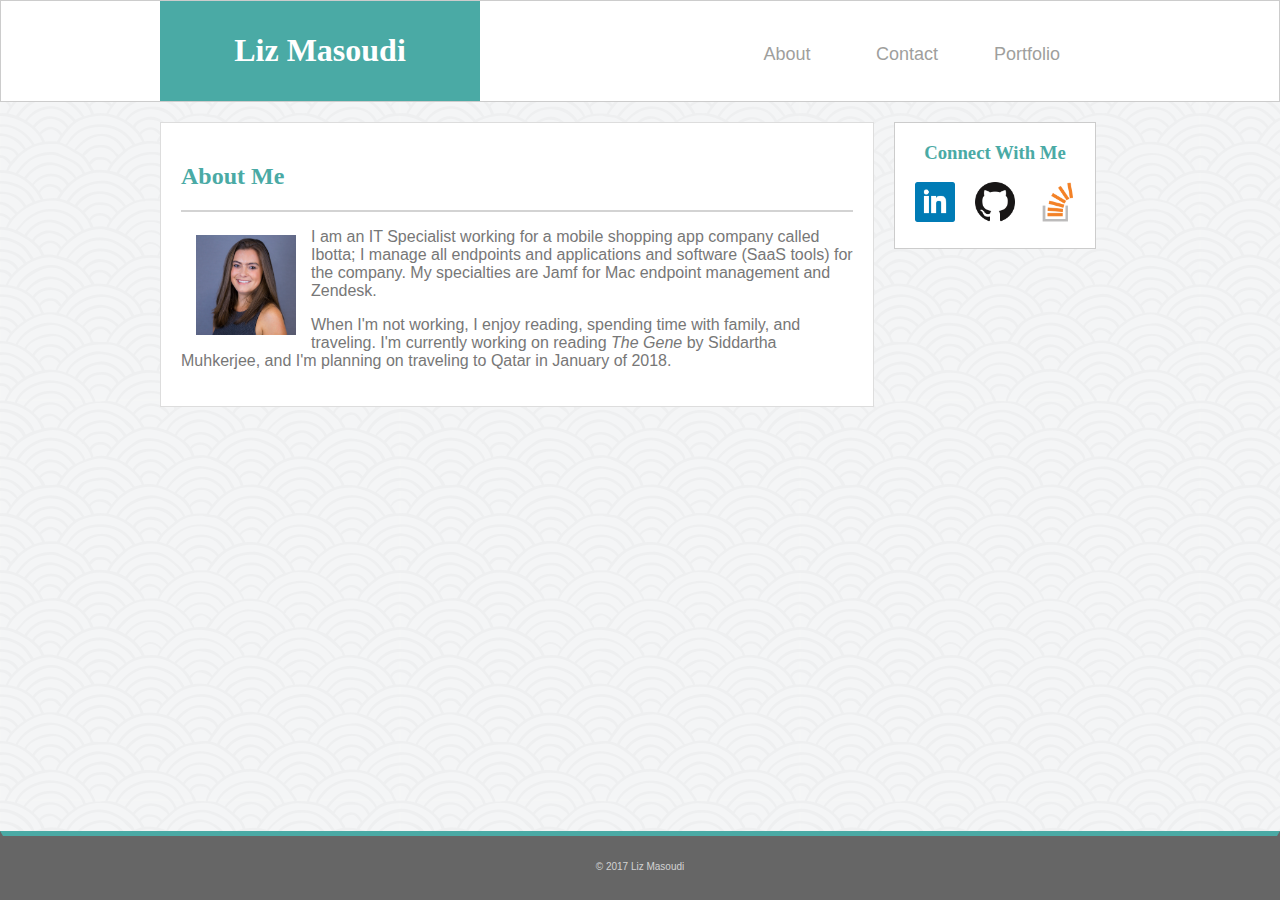
==== index.html @ c27c5245 "added files" ====
<!DOCTYPE html>
<html>
<head>
	<title>Portfolio Bio</title>
	<link rel="stylesheet" type="text/css" href="assets/css/style.css">
</head>
<body>

	<header>
		<div class="container">
			<div id="name">
				<h1>Liz Masoudi</h1>
			</div>

 			<nav>
				<ul>
					<li><a href="index.html">About</a></li>
					<li><a href="contact.html">Contact</a></li>
					<li><a href="portfolio.html">Portfolio</a></li>
				</ul>
			</nav>	 
		</div>
	</header>

	<div class="container">
		<section class="main-content">
			<h2>About Me</h2>
			<hr>

			<img id="profile-image" src="assets/images/lmasoudi_headshot.jpg" height="100px" width="100px">

			<p>
				I am an IT Specialist working for a mobile shopping app company called Ibotta; I manage all endpoints and applications and software (SaaS tools) for the company. My specialties are Jamf for Mac endpoint management and Zendesk. 
			</p>
			<p>
				When I'm not working, I enjoy reading, spending time with family, and traveling. I'm currently working on reading <em>The Gene</em> by Siddartha Muhkerjee, and I'm planning on traveling to Qatar in January of 2018.
			</p>
		</section>

		<section id="connect">
			<h3>Connect With Me</h3>
			<a href="https://www.linkedin.com/in/liz-masoudi-b7183485">
				<img src="assets/images/if_square-linkedin_317725.png" alt="LinkedIn" height="40px" width="40px">
			</a>
			<a href="https://github.com/LizMasoudi">
				<img src="assets/images/if_github_317712.png" alt="GitHub" height="40px" width="40px">
			</a>
			<a href="https://stackoverflow.com/users/8134334/grrlizlybear">
				<img src="assets/images/if_stackoverflow_1220346.png" alt="StackOverflow" height="40px" width="40px">
			</a>
			
		</section>
	</div>

	<footer>
		&copy; 2017 Liz Masoudi
	</footer>
</body>
</html>
---- assets/css/style.css ----
body {
	background-image: url("../images/seigaiha.png"); /*you need to go up a directory level, which is why you need the ..!*/
	margin: 0;
    padding: 0;
}

header {
	background-color: white;
	color: #777777;
	height:100px;
	/*border*/
	border-color: #cccccc;
	border-style: solid;
	border-width:thin;

}


h1 {
	color: #ffffff;
	font-family: 'Georgia', Times, Times New Roman, serif;
    display: inline-block;
}

h2 {
	color: #4aaaa5;
	font-family: 'Georgia', Times, Times New Roman, serif;
}

h3 {
	color: #4aaaa5;
	font-family: 'Georgia', Times, Times New Roman, serif;
}

nav {
	padding:35px;
}

nav ul {
    list-style: none;
    text-align: center;
    padding: 0;
    margin: 0;
    float: right;
}

nav li {
    font-family:'Arial', 'Helvetica Neue', Helvetica, sans-serif;
    height: 40px;
    display: inline-block;
}

nav a {
    text-decoration: none;
    color: #9F9F9D;
    display: block;
    width: 100px;
    border-bottom: none;
    font-size: 18px;
    font-weight:100;
}

form h4 {
	color: #9F9F9D;
	font-family: 'Arial', 'Helvetica Neue', Helvetica, sans-serif;
	font-style:none;
	font-weight:200;

}

form input[type=text]{
	position: relative;
    width: 95%;
    border: 1px solid #dddddd;
    color: #666666;
    height: 25px;
    margin:0;
}

textarea {
    position: relative;
    width: 95%;
    border: 1px solid #dddddd;
    resize: none;
    color: #666666;
    font-size: 14px;
}

form input[type=submit]{
	width:100px;
	background-color:#4aaaa5;
	color:#ffffff;
	font-size:16px;
	border:none;
	padding:10px;
	margin-top:10px;

}


.container {
	width: 960px;
    margin: auto;
    background-color: #ffffff;
}

#name {
	background-color: #4aaaa5;
	text-align: center;
	width: 300px;
	padding: 10px;
	margin: 0;
	display:inline-block;
	float:left;
}

.main-content {
	float: left;
	background-color: #ffffff;
	width: 70%;
	margin: 20px 20px 20px 0px;
	padding: 20px;

	/*border*/
	border-style: solid;
	border-width: thin;
	border-color: #dddddd;
}

#profile-image {
	float:left;
	padding: 15px;
}

.portfolio-item {
	float:left;
	width:30%;
	height:180px;
	margin:20px;
}

.portfolio-image {
	float: left;
    width: 100%;
    height:auto;
    overflow: hidden;
}

.portfolio-image-text {
	float: left;
	width: 100%;
	padding-top: 20px;
	padding-bottom:20px;
	position: relative;
	top:-80px;
	background-color: #4aaaa5;
	color: #ffffff;
	text-align: center;
}

p {
	color: #777777;
	font-family: 'Arial', 'Helvetica Neue', Helvetica, sans-serif;
	display: block;
}

a {
	color: #777777;
	font-family: 'Arial', 'Helvetica Neue', Helvetica, sans-serif;
	text-decoration: none;
	padding:8px;
}

hr {
	height: 2px;
	border: none;
	background-color: #d3d3d3;
}


#connect {
	float: left;
	margin: 20px 20px 20px 0px;

	background-color: #ffffff;
	color: #777777;
	font-family: 'Arial', 'Helvetica Neue', Helvetica, sans-serif;
	text-align: center;

	/*border*/
	border-color: #cccccc;
	border-style: solid;
	border-width:thin;

	/*size & positioning*/
	width: 200px;
	height: 125px;

}


footer {
	background-color: #666666;
	color: #d3d3d3;
	font-family: 'Arial', 'Helvetica Neue', Helvetica, sans-serif;
	font-size: x-small;
	text-align: center;
	padding:25px;

	/*top border*/
	border-style: solid;
	border-top-color: #4aaaa5;
	border-top-width: thick;
	border-right-color: #666666;
	border-bottom-color: #666666;
	border-left-color: #666666;

	/*positioning*/
	position: fixed;
  	right: 0;
  	bottom: 0;
  	left: 0;

}

.clearfix {
	overflow: auto;
	clear:both;
}
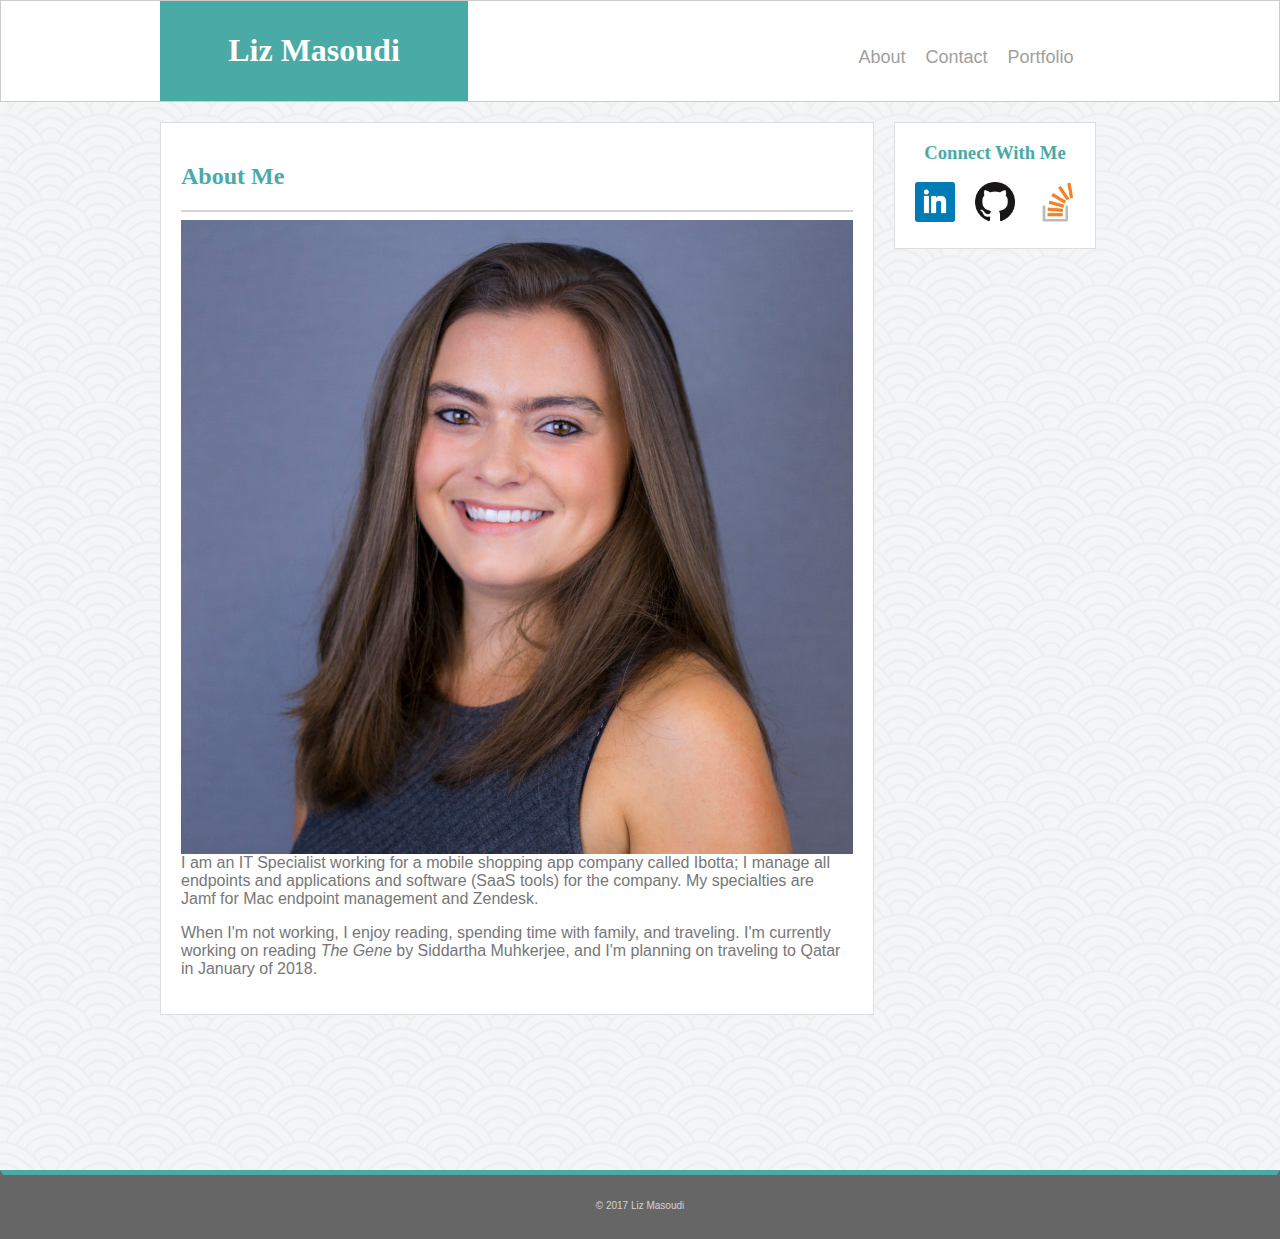
==== commit 5dd0cc73: "profile and contact responsive" ====
--- a/index.html
+++ b/index.html
@@ -3,7 +3,7 @@
 <head>
 	<title>Portfolio Bio</title>
 	<link rel="stylesheet" type="text/css" href="assets/css/style.css">
-</head>
+	<meta name="viewport" content="width=device-width, initial-scale=1.0">
 <body>
 
 	<header>
@@ -27,7 +27,7 @@
 			<h2>About Me</h2>
 			<hr>
 
-			<img id="profile-image" src="assets/images/lmasoudi_headshot.jpg" height="100px" width="100px">
+			<img id="profile-image" src="assets/images/lmasoudi_headshot.jpg">
 
 			<p>
 				I am an IT Specialist working for a mobile shopping app company called Ibotta; I manage all endpoints and applications and software (SaaS tools) for the company. My specialties are Jamf for Mac endpoint management and Zendesk. 
@@ -48,12 +48,17 @@
 			<a href="https://stackoverflow.com/users/8134334/grrlizlybear">
 				<img src="assets/images/if_stackoverflow_1220346.png" alt="StackOverflow" height="40px" width="40px">
 			</a>
+
+		<br>
 			
 		</section>
+	
 	</div>
 
 	<footer>
 		&copy; 2017 Liz Masoudi
 	</footer>
+
+
 </body>
 </html>--- a/assets/css/style.css
+++ b/assets/css/style.css
@@ -2,6 +2,12 @@
 	background-image: url("../images/seigaiha.png"); /*you need to go up a directory level, which is why you need the ..!*/
 	margin: 0;
     padding: 0;
+}
+
+.container {
+	width: 960px;
+    margin: auto;
+    background-color: #ffffff;
 }
 
 header {
@@ -33,7 +39,7 @@
 }
 
 nav {
-	padding:35px;
+	padding:4%;
 }
 
 nav ul {
@@ -46,7 +52,7 @@
 
 nav li {
     font-family:'Arial', 'Helvetica Neue', Helvetica, sans-serif;
-    height: 40px;
+/*    height: 40px;*/
     display: inline-block;
 }
 
@@ -54,7 +60,7 @@
     text-decoration: none;
     color: #9F9F9D;
     display: block;
-    width: 100px;
+    width: 25%;
     border-bottom: none;
     font-size: 18px;
     font-weight:100;
@@ -98,16 +104,11 @@
 }
 
 
-.container {
-	width: 960px;
-    margin: auto;
-    background-color: #ffffff;
-}
-
 #name {
 	background-color: #4aaaa5;
 	text-align: center;
-	width: 300px;
+	width: 30%;
+	height:100%;
 	padding: 10px;
 	margin: 0;
 	display:inline-block;
@@ -128,8 +129,10 @@
 }
 
 #profile-image {
+	width:100%;
 	float:left;
-	padding: 15px;
+/*	padding: 15px;
+	margin:20px;*/
 }
 
 .portfolio-item {
@@ -188,7 +191,7 @@
 	text-align: center;
 
 	/*border*/
-	border-color: #cccccc;
+	border-color: #dddddd;
 	border-style: solid;
 	border-width:thin;
 
@@ -207,19 +210,21 @@
 	text-align: center;
 	padding:25px;
 
-	/*top border*/
+	/*borders*/
 	border-style: solid;
+	border-top-width: thick;
 	border-top-color: #4aaaa5;
-	border-top-width: thick;
 	border-right-color: #666666;
 	border-bottom-color: #666666;
 	border-left-color: #666666;
 
 	/*positioning*/
-	position: fixed;
+	position: absolute;
   	right: 0;
-  	bottom: 0;
+/*  	bottom: 0;*/
   	left: 0;
+  	top:130%;
+/*  	margin-top:20px;*/
 
 }
 
@@ -229,13 +234,116 @@
 }
 
 
-
-
-
-
-
-
-
-
-
-
+@media screen and (max-width: 980px) {
+	
+	.container {
+		width:768px;
+	}
+
+	.main-content {
+		width:50%;
+	}
+	
+	.profile-image{
+		display:block;
+		width:100%;
+	}
+
+}
+
+@media screen and (max-width: 768px) {
+
+	.container {
+		width: 640px;
+	}
+
+	header {
+		height:70px;
+	}
+
+	#name {
+		padding:.5%;
+	}
+
+	h1 {
+		font-size:25px;
+	}
+
+	nav {
+		padding:30px;
+	}
+
+	nav a {
+		font-size:16px;
+	}
+
+	.main-content{
+		width:640px;
+		display:block;
+		margin:20px auto;
+	}
+
+	#profile-image{
+		float:left;
+		width:25%;
+		display:inline-block;
+		padding: 15px;
+		margin:20px;
+
+	}
+	
+	#connect {
+		width:640px;
+		display:block;
+		margin:auto;
+/*		text-align:left;*/
+		padding: 0px 20px;
+	}
+
+	
+}
+
+@media screen and (max-width: 640px) {
+	.container {
+		width:640px;
+	}
+
+	header {
+		position:static;
+	}
+	#name {
+		width:100%;
+		overflow:auto;
+	}
+	nav {
+		float:left;
+		width:640px;
+		padding:0;
+		text-align:center;
+		background-color: #fff;
+	}
+	nav ul { 
+		float:left;
+	 }
+	nav li {
+
+	}
+	nav a {
+		width:40%;
+	}
+	h1 {
+		font-size: 20px;
+	}
+	#name { 
+		padding:1.5%;
+	}
+
+}
+
+
+
+
+
+
+
+
